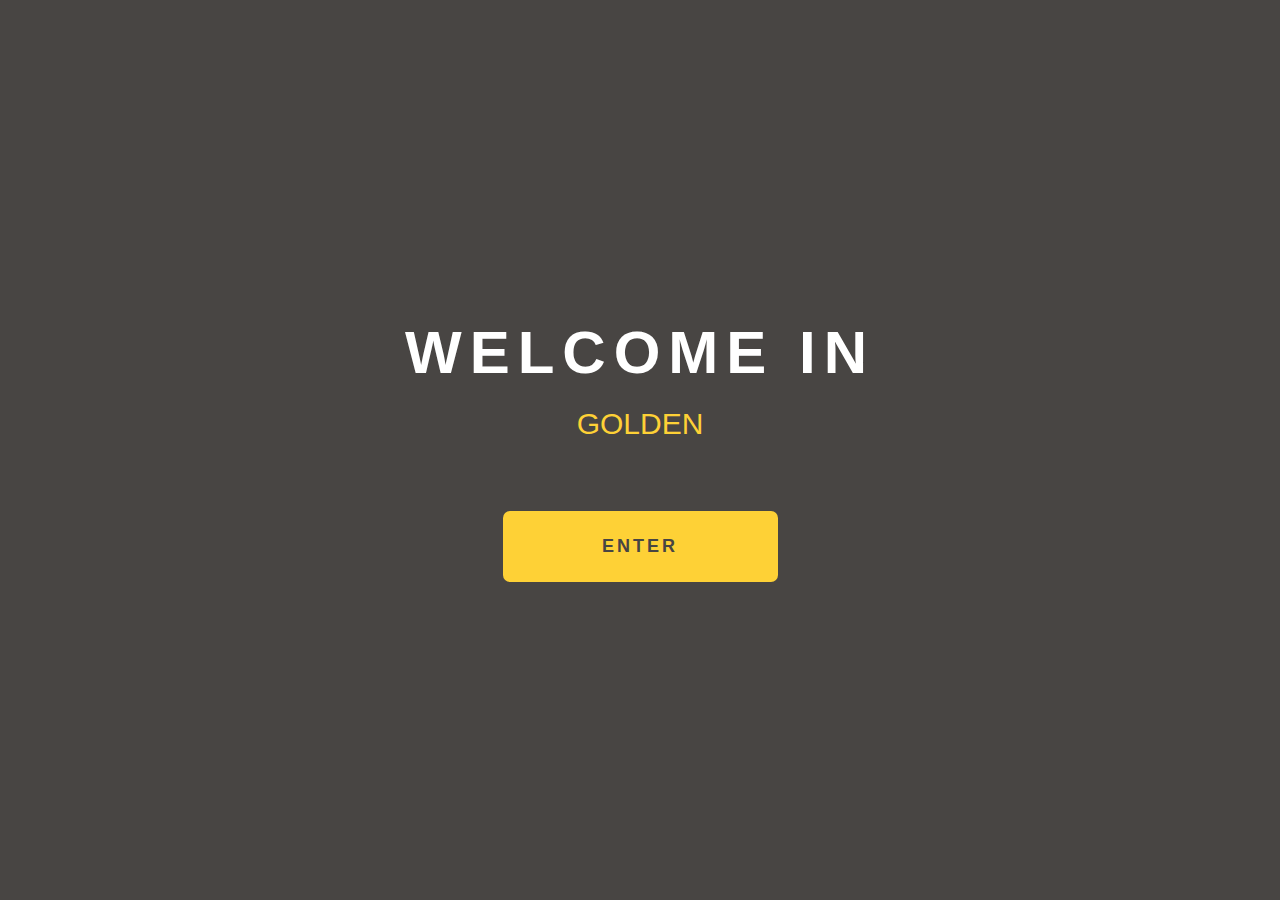
==== main.html @ b94d9fea "Создан дополнительный лендинг для сайта без адаптива" ====
<!DOCTYPE html>
<html lang="en">
<head>
	<meta charset="UTF-8">
	<title>Text Animation</title>
	<link rel="stylesheet" href="style.css">
</head>
<body>
	<div class="container">
		<span class="text1">Welcome in</span>
		<span class="text2">Golden</span>
		<div class="button__wrap">
			<a class="button" href="../site 1/Golden Site/index.html">Enter</a>
		</div>
	</div>
</body>
</html>
---- style.css ----
* {
	padding: 0;
	margin: 0;
	font-family: sans-serif;
}
body {
	background-color: #484543;
}
.container {
	text-align: center;
	position: absolute;
	top: 50%;
	left: 50%;
	transform: translate(-50%, -50%);
	width: 100%;
}
.container span {
	text-transform: uppercase;
	display: block;
}
.text1 {
	color: white;
	font-size: 60px;
	font-weight: 700;
	letter-spacing: 8px;
	margin-bottom: 20px;
	background: #484543;
	position: relative;
	animation: text 2s 1;
}
.text2 {
	color: #fed136;
	font-size: 30px;
	margin-bottom: 70px;
}
.button {
	display: block;
	margin: 0 auto;
	text-decoration: none;
	color: #484543;
	font-size: 18px;
	font-weight: 600;
	width: 145px;
	padding: 25px 65px;
	letter-spacing: 3px;
	text-transform: uppercase;
	background-color: #fed136;
	border-radius: 7px;
	animation: button 2s 1;
	transition: 1s;
}
.button:hover {
	transform: scale(1.1);
}


@keyframes text {
	0% {
		color: #fed136;
		margin-bottom: -40px;
	}
	30% {
		color: #fed136;
		letter-spacing: 16px;
		margin-bottom: -40px;
	}
	60% {
		color: #fed136;
		margin-bottom: -40px;
	}
}

@keyframes button {
	0% {
		background: #484543;
		color: #484543;
	}
	30% {
		background: #484543;
		color: #484543;
	}
	60% {
		background: #484543;
		color: #484543;
	}
	90% {
		background: #484543;
		color: #484543;
	}
}
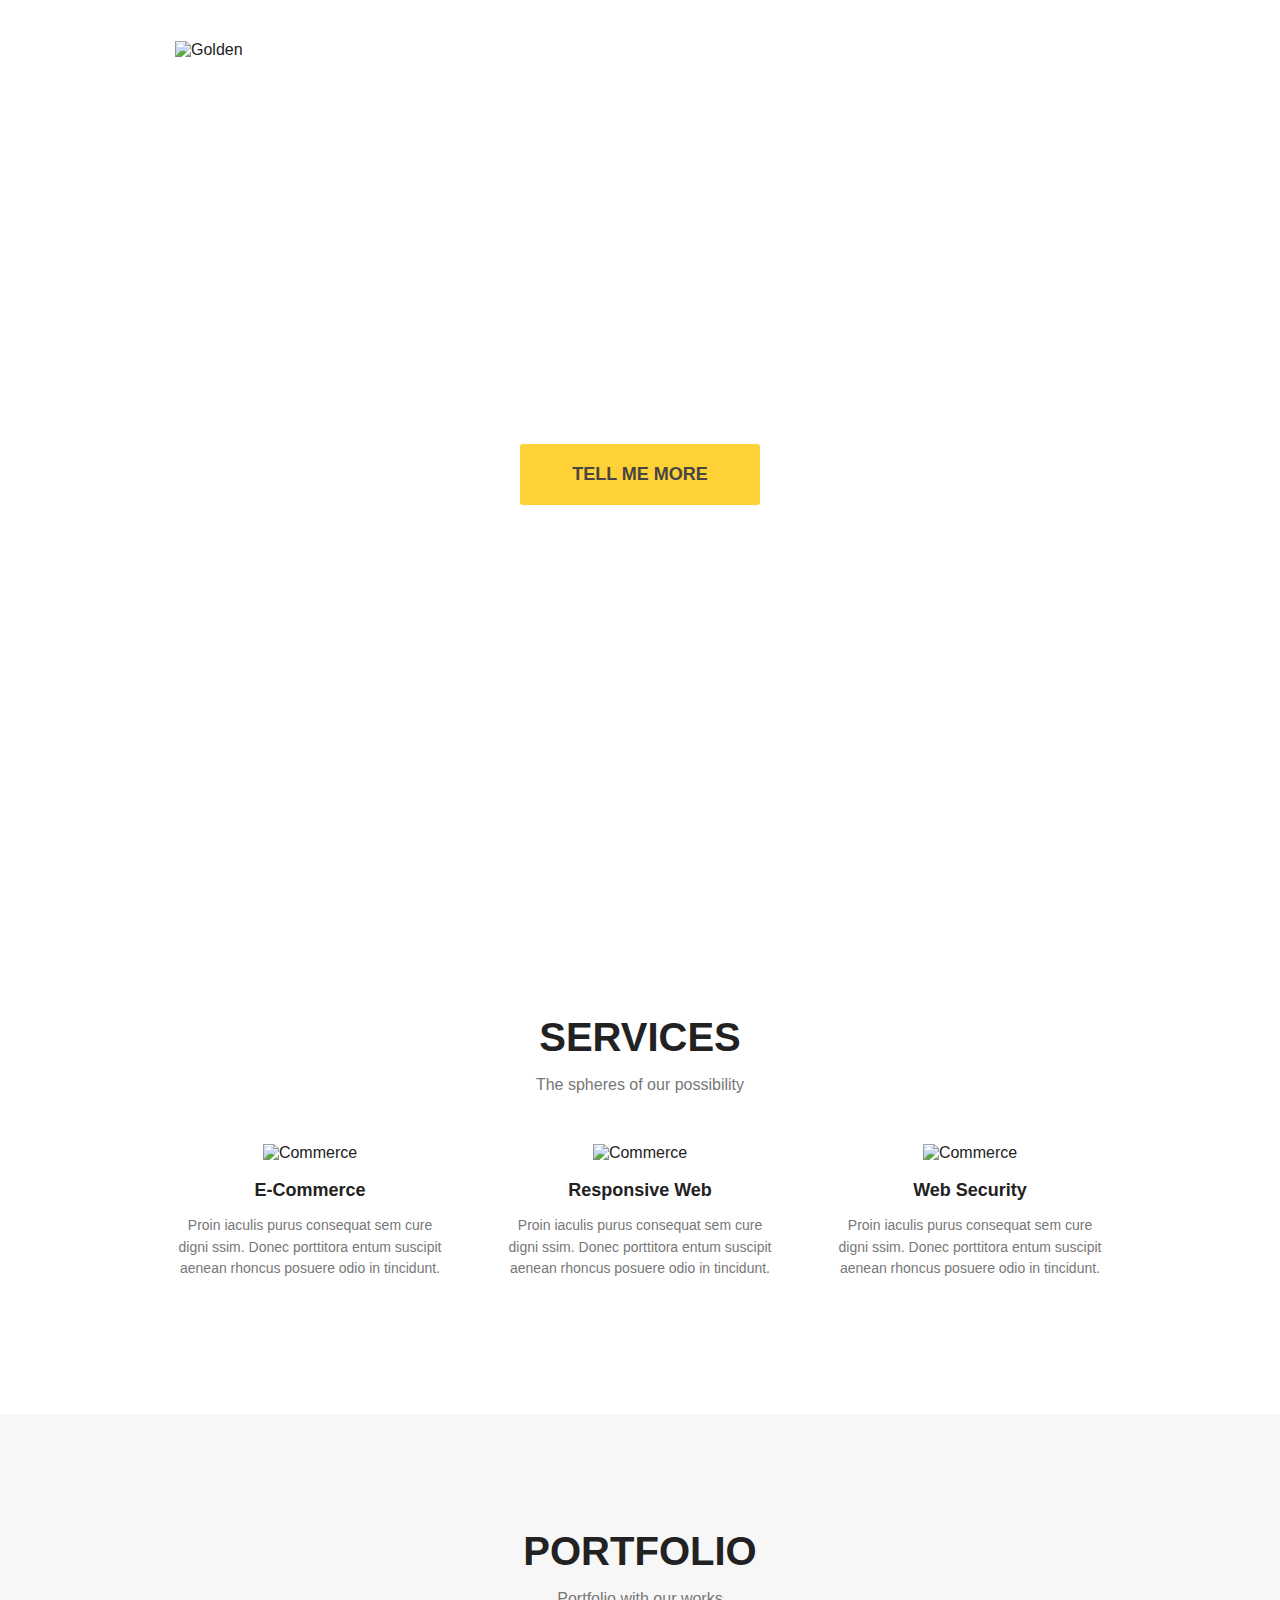
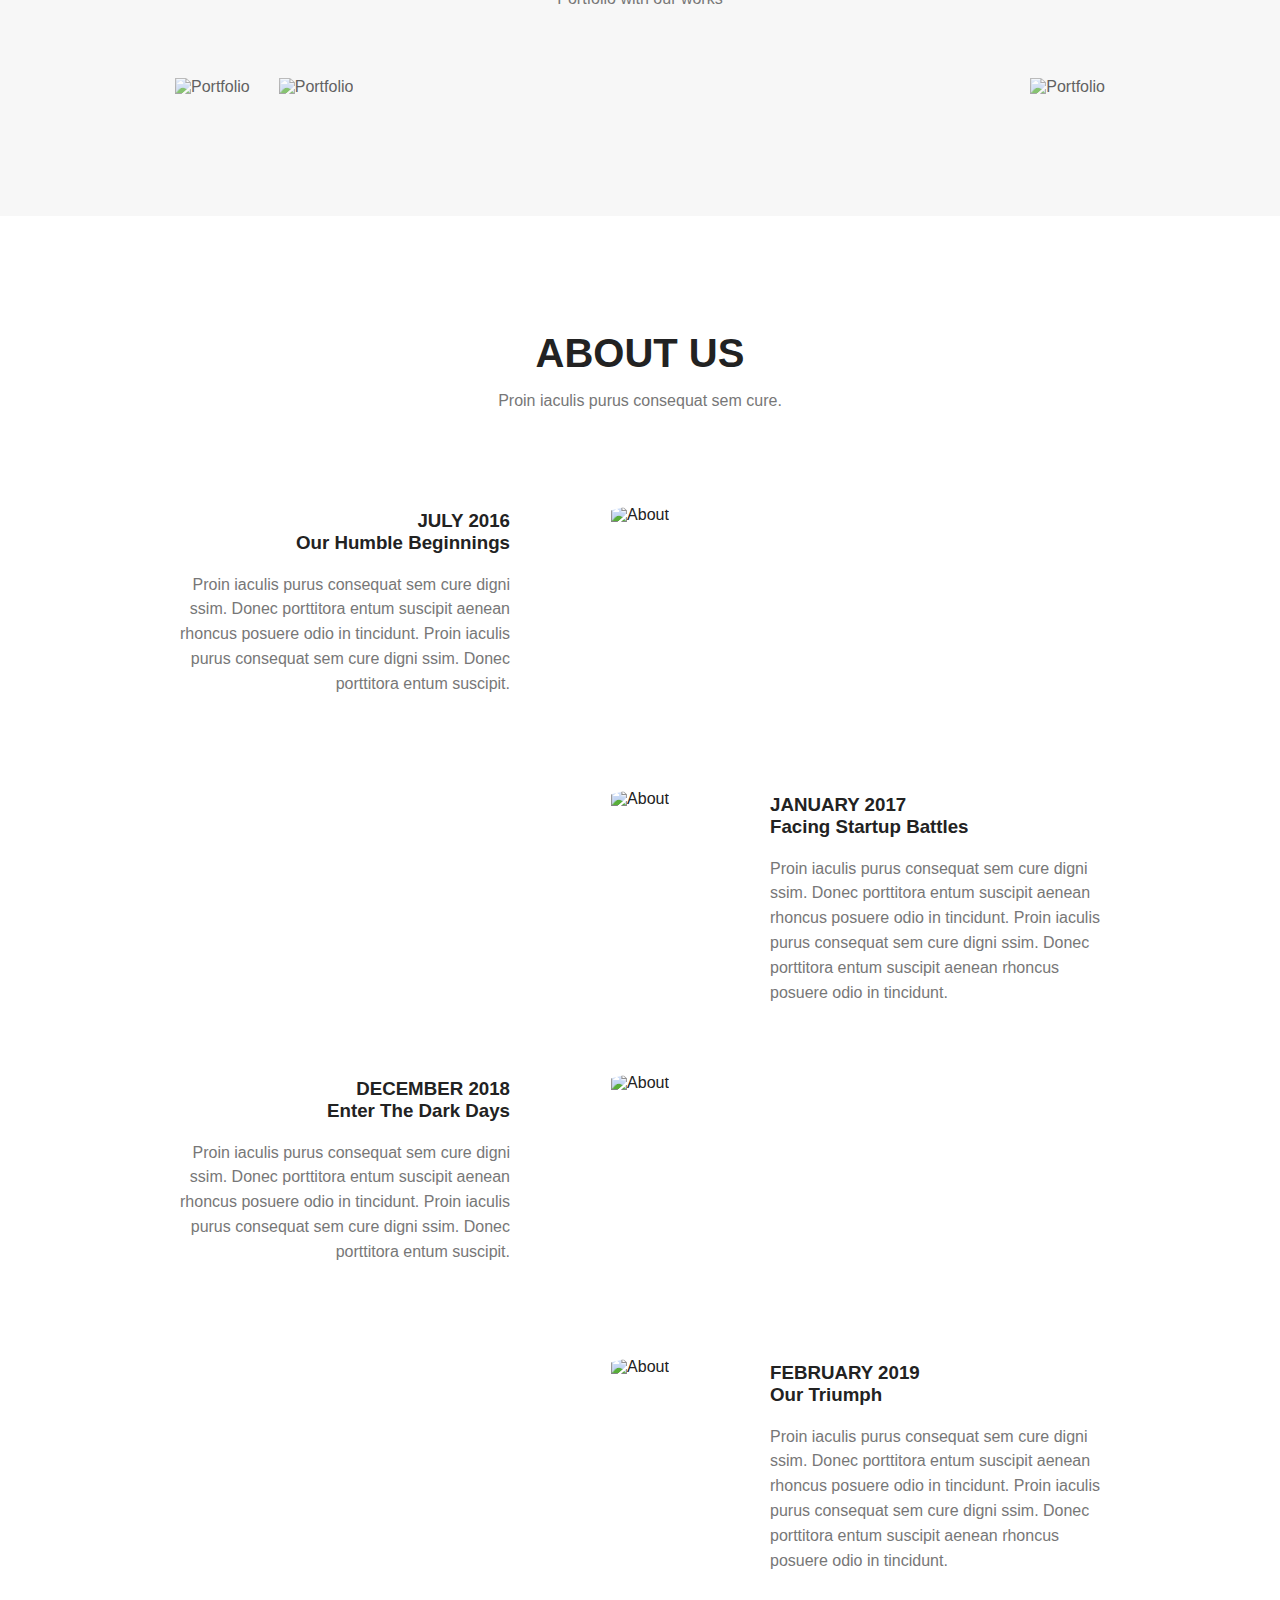
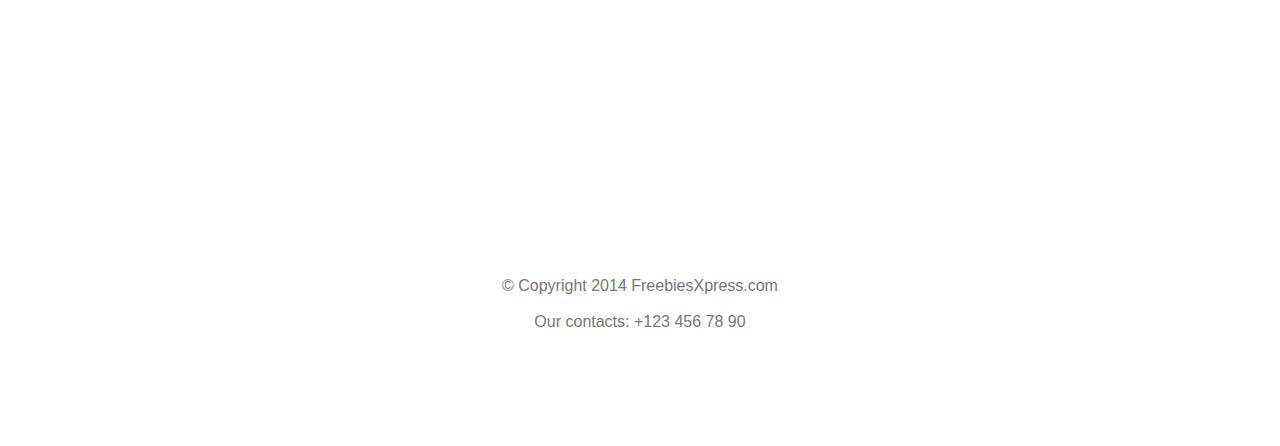
==== commit 4c94260f: "Решена проблема с путями разметки и стилей" ====
--- a/main.html
+++ b/main.html
@@ -2,16 +2,195 @@
 <html lang="en">
 <head>
 	<meta charset="UTF-8">
-	<title>Text Animation</title>
-	<link rel="stylesheet" href="style.css">
+	<title>Golden</title>
+	<link rel="stylesheet" href="css/style.css">
 </head>
 <body>
-	<div class="container">
-		<span class="text1">Welcome in</span>
-		<span class="text2">Golden</span>
-		<div class="button__wrap">
-			<a class="button" href="../site 1/Golden Site/index.html">Enter</a>
+
+
+	<header>
+		<div class="container">
+			<div class="heading clearfix">
+				<img src="img/logo.png" alt="Golden" class="logo"> 
+				<nav>
+					<ul class="menu">
+						<li>
+							<a href="main.html">Home</a>
+						</li>
+						<li>
+							<a href="#id_services">Services</a>
+						</li>
+						<li>
+							<a href="#portfolio">Portfolio</a>
+						</li>
+						<li>
+							<a href="#aboutUs">About</a>
+						</li>
+						<li>
+							<a href="#copyright">Contact</a>
+						</li>
+					</ul>
+				</nav>
+			</div>
+			<div class="titles">
+				<div class="titles-first">
+					Welcome to our studio!
+				</div>
+				<h1>
+					It's nice to Meet you
+				</h1>
+			</div>
+			<a class="button" target="_blank" href="https://learn.javascript.ru/">Tell me more</a>
 		</div>
-	</div>
+	</header>
+	
+	<section id="id_services">
+		<div class="container">
+			<div class="title">
+				<h2>
+					Services
+				</h2>
+				<p>
+					The spheres of our possibility
+				</p>
+			</div>
+		</div>
+		<div class="services clearfix container">
+			<div class="services_item">
+				<img src="img/icon1.png" alt="Commerce">
+				<h3>E-Commerce</h3>
+				<p> 
+					Proin iaculis purus consequat sem cure 
+					digni ssim. Donec porttitora entum suscipit 
+					aenean rhoncus posuere odio in tincidunt.
+				</p>
+			</div>
+			<div class="services_item">
+				<img src="img/icon2.png" alt="Commerce">
+				<h3>Responsive Web</h3>
+				<p> 
+					Proin iaculis purus consequat sem cure 
+					digni ssim. Donec porttitora entum suscipit 
+					aenean rhoncus posuere odio in tincidunt.
+				</p>
+			</div>
+			<div class="services_item">
+				<img src="img/icon3.png" alt="Commerce">
+				<h3>Web Security</h3>
+				<p> 
+					Proin iaculis purus consequat sem cure 
+					digni ssim. Donec porttitora entum suscipit 
+					aenean rhoncus posuere odio in tincidunt.
+				</p>
+			</div>
+		</div>
+	</section>
+
+	<section id="portfolio">
+		<div class="container">
+			<div class="title">
+				<h2>Portfolio</h2>
+				<p>
+					Portfolio with our works
+				</p>
+			</div>
+			<div class="photos clearfix">
+				<img src="img/img1.jpg" alt="Portfolio">
+				<img src="img/img2.jpg" alt="Portfolio">
+				<img src="img/img3.jpg" alt="Portfolio">
+			</div>
+		</div>
+	</section>
+
+	<section id="aboutUs">
+		<div class="container">
+			<div class="title">
+				<h2>
+					About Us
+				</h2>
+				<p>Proin iaculis purus consequat sem cure.</p>
+			</div>
+			<div class="about">
+				<div class="about-elem">
+					<div class="image">
+						<img src="img/about1.jpg" alt="About">
+					</div>
+					<div class="content">
+						<h3 class="titless">
+							<span>July 2016</span><br>
+							Our Humble Beginnings
+						</h3>
+						<p class="text-rght">Proin iaculis purus consequat sem cure 
+						digni ssim. Donec porttitora entum suscipit 
+						aenean rhoncus posuere odio in tincidunt. Proin 
+						iaculis purus consequat sem cure digni 
+						ssim. Donec porttitora entum suscipit.</p>
+					</div>
+				</div>
+				<div class="about-elem">
+					<div class="image">
+						<img src="img/about2.jpg" alt="About">
+					</div>
+					<div class="content">
+						<h3 class="titless-lft">
+							<span>January 2017</span><br>
+							Facing Startup Battles
+						</h3>
+						<p class="text-lft">
+							Proin iaculis purus consequat sem cure 
+							digni ssim. Donec porttitora entum suscipit 
+							aenean rhoncus posuere odio in tincidunt. Proin 
+							iaculis purus consequat sem cure digni 
+							ssim. Donec porttitora entum suscipit aenean 
+							rhoncus posuere odio in tincidunt.
+						</p>
+					</div>
+				</div>
+				<div class="about-elem">
+					<div class="image">
+						<img src="img/about3.jpg" alt="About">
+					</div>
+					<div class="content">
+						<h3 class="titless">
+							<span>December 2018</span><br>
+							Enter The Dark Days
+						</h3>
+						<p class="text-rght">Proin iaculis purus consequat sem cure 
+						digni ssim. Donec porttitora entum suscipit 
+						aenean rhoncus posuere odio in tincidunt. Proin 
+						iaculis purus consequat sem cure digni 
+						ssim. Donec porttitora entum suscipit.</p>
+					</div>
+				</div>
+				<div class="about-elem">
+					<div class="image">
+						<img src="img/about4.jpg" alt="About">
+					</div>
+					<div class="content">
+						<h3 class="titless-lft">
+							<span>february 2019</span><br>
+							Our Triumph
+						</h3>
+						<p class="text-lft">
+							Proin iaculis purus consequat sem cure 
+							digni ssim. Donec porttitora entum suscipit 
+							aenean rhoncus posuere odio in tincidunt. Proin 
+							iaculis purus consequat sem cure digni 
+							ssim. Donec porttitora entum suscipit aenean 
+							rhoncus posuere odio in tincidunt.
+						</p>
+					</div>
+				</div>
+			</div>		
+		</div>
+	</section>
+
+	<footer id="copyright">
+		<div class="container">
+			<p>© Copyright 2014 FreebiesXpress.com <br> <br>
+			Our contacts: +123 456 78 90
+			</p>
+		</div>
+	</footer>
 </body>
 </html>--- a/css/style.css
+++ b/css/style.css
@@ -0,0 +1,223 @@
+html {
+	scroll-behavior: smooth;
+}
+body {
+	font-family: Arial, sans-serif;
+	padding: 0;
+	margin: 0;
+	color: #222222; 
+}
+.clearfix:after {
+	content: '';
+	display: table;
+	width: 100%;
+	clear: both;
+}
+div {
+	box-sizing: border-box;
+}
+header {
+	background:url(../img/first-bg.jpg) no-repeat center top / cover;
+	height: 100vh;
+}
+.container {
+	width: 930px;
+	margin: 0 auto;
+}
+.logo {
+	margin-top: 41px;
+	float: left;
+}
+nav {
+	float: right;
+	margin-top: 50px;
+}
+.menu {
+	padding: 0;
+	margin: 0;
+	display: block;
+}
+.menu li {
+	float: left;
+	display: block;
+	margin-right: 41px;
+	transition: 0.5s;
+}
+.menu a {
+	color: #fff;
+	text-decoration: none;
+	text-transform: uppercase;
+	font-size: 14px;
+	padding-bottom: 5px;
+}
+.menu li a:hover {
+	color: #FDDB1C;
+	border-bottom: 2px solid #FDDB1C;
+}
+.titles-first {
+	font-size: 40px;
+	color: #fff;
+	text-transform: uppercase;
+	text-align: center;
+	margin-top: 180px;
+}
+h1 {
+	font-size: 75px;
+	color: #fff;
+	text-transform: uppercase;
+	text-align: center;
+	margin: 15px;
+}
+.button {
+	background-color: #fed136;
+	color: #484543;
+	border-radius: 3px;
+	display: block;
+	width: 240px;
+	padding: 20px 0;
+	margin: 0 auto;
+	text-decoration: none;
+	text-align: center;
+	text-transform: uppercase;
+	font-weight: bold;
+	font-size: 18px;
+	margin-top: 50px;
+	transition: 1s;
+}
+.button:hover {
+	transform:scale(1.1);
+}
+.title {
+	padding-top: 115px;
+}
+.title h2 {
+	font-size: 40px;
+	font-weight: bold;
+	text-align: center;
+	text-transform: uppercase;
+	margin: 0;
+}
+.title p {
+	color: #777777;
+	text-align: center;
+	font-size: 16px;
+	margin-top: 5;
+}
+.services {
+	margin-top: 50px;
+}
+.services_item {
+	width: 270px;
+	float: left;
+	text-align: center;
+
+}
+.services_item h3 {
+	font-size: 18px;
+	margin-bottom: 5px;
+}
+.services_item p {
+	color: #777777;
+	font-size: 14px;
+	line-height: 1.55em;
+}
+.services_item:last-child {
+	float: right;
+}
+.services_item:nth-child(2) {
+	margin-left: 60px;
+}
+.services {
+	padding-bottom: 120px;
+}
+#portfolio {
+	background-color: #f7f7f7;
+	padding-bottom: 120px;
+}
+.photos {
+	margin-top: 70px;
+	overflow: hidden;
+}
+.photos img {
+	float: left;
+}
+.photos img:nth-child(2) {
+	margin-left: 29px;
+}
+.photos img:last-child {
+	float: right;
+}
+.photos img {
+	opacity: 0.7;
+	-moz-transition: all 0.3s ease-out;
+	-o-transition: all 0.3s ease-out;
+	-webkit-transition: all 0.3s ease-out;	
+}
+.photos img:hover {
+	opacity: 1;
+	-moz-transition: scale(1.2);
+	-webkit-transition: scale(1.2);
+	-o-transition: scale(1.2);
+	transform: scale(1.2);
+}
+.about {
+	padding-top: 80px;
+}
+.about-elem {
+	display: block;
+	position: relative;
+	text-align: center;
+	margin-bottom: 80px;
+}
+.about-elem .image {
+	display: inline-block;
+	overflow: hidden;
+	border-radius: 50%;
+	width: 200px;
+	height: 200px;
+}
+.about-elem .image img {
+	display: inline-block;
+	vertical-align: top;
+}
+.about-elem .content {
+	position: absolute;
+	top: -15px;
+}
+.about-elem .text-rght {
+	text-align: right;
+}
+.about-elem .text-lft {
+	text-align: left;
+}
+.about-elem .content span {
+	text-transform: uppercase;
+}
+.about-elem .content p {
+	color: #777777;
+	line-height: 1.55em;
+}
+.about-elem:nth-child(odd) .content {
+	right: 50%;
+	margin-right: 130px;
+}
+.about-elem:nth-child(even) .content {
+	left: 50%;
+	margin-left: 130px;
+}
+.about-elem .content .titless {
+	text-align: right;
+	font-weight: 700;
+}
+.about-elem .content .titless-lft {
+	text-align: left;
+}
+#aboutUs {
+	padding-bottom: 120px;
+}
+#copyright p {
+	color: #777777;
+	text-align: center;
+	margin: 115px;
+}
+
